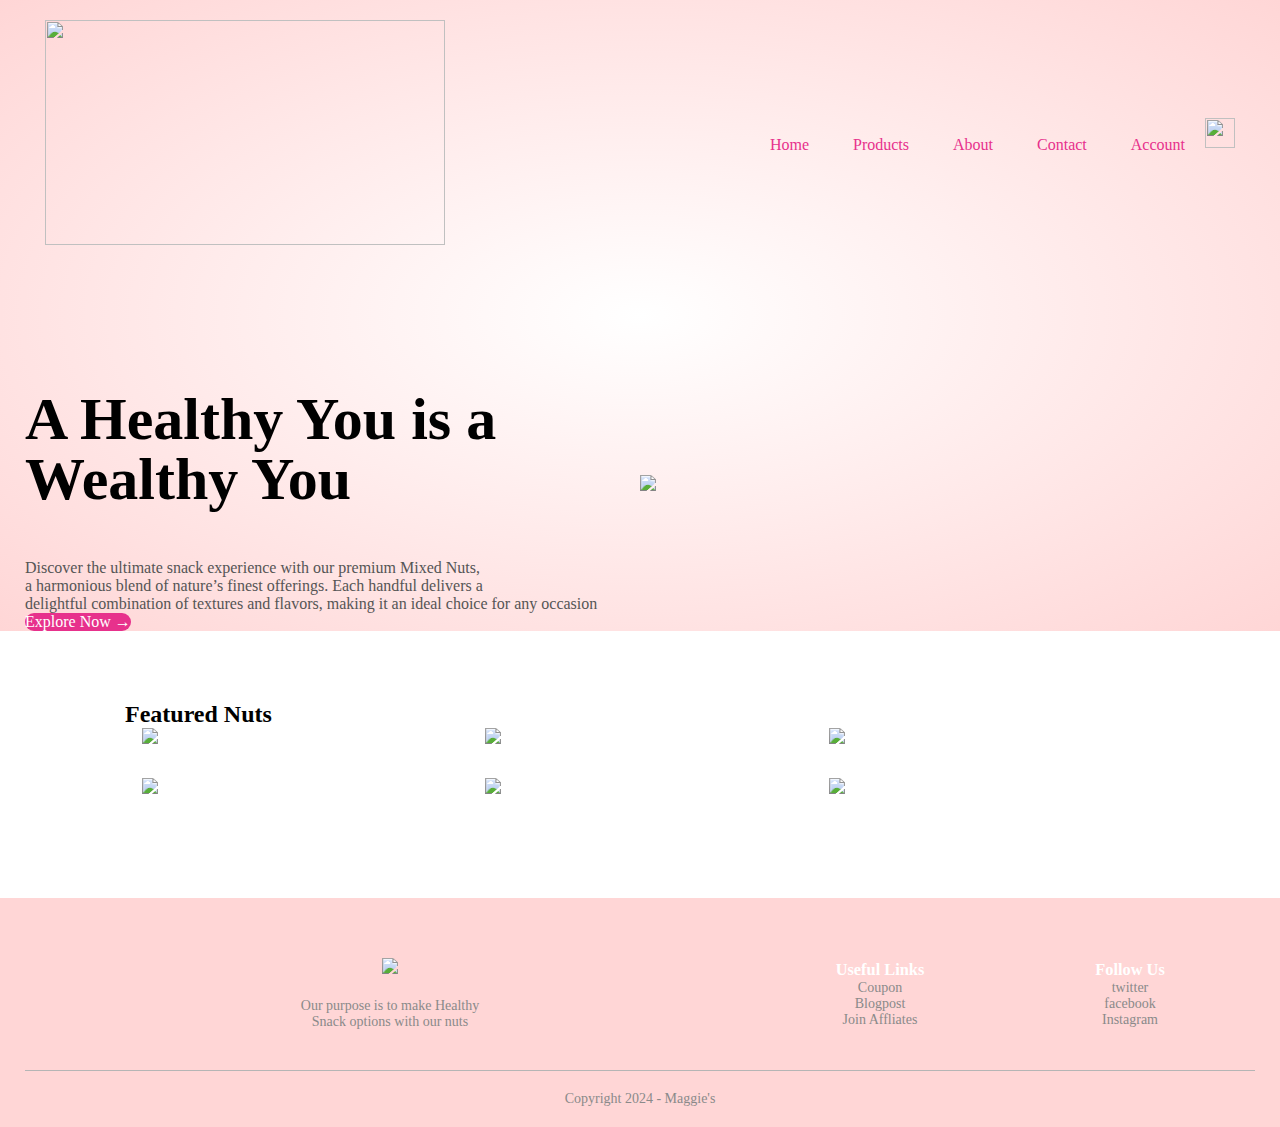
==== index.html @ 9afa8ece "Add files via upload" ====
<!DOCTYPE html>
<html lang="en">
    <head>
        <meta charset="UTF-8">
        <meta name="viewpoint" content="width=device-width" initial-scale="1.0">
        <title> Maggie's</title>
        <link rel="stylesheet" href="style.css">
        <link href="https://fonts.googleapis.com/css2?family=Montserrat:ital,wght@0,100..900;1,100..900&family=Sofadi+One&display=swap" rel="stylesheet">
     </head>
    <body>
        <div class="header">
        <div class="container">
            <div class="navbar">
                <div class="logo">
                     <img src="images/logo0.jpg" width="400px" height="225px">
                </div>
                <nav>
                    <ul id="MenuItems">
                        <li><a href="index.html">Home</a></li>
                        <li><a href="product.html">Products</a></li>
                        <li><a href="product-description.html">About</a></li>
                        <li><a href="contact.html">Contact</a></li>
                        <li><a href="account.html">Account</a></li>                      
                    </ul>
                </nav>
                <a href="cart.html"><img src="images/cart.jpeg" width="30px" height="30px" ></a>
                <img src="images/menu.png" class="menu-icon" onclick="menutoggle()">
            </div>
            <div class="row">
                <div class="column">
                    <h1>A Healthy You is a Wealthy You</h1>
                    <p>
                        Discover the ultimate snack experience with our premium Mixed Nuts, <br>a harmonious 
                        blend of nature’s finest offerings. Each handful delivers a<br> delightful combination
                        of textures and flavors, making it an ideal choice for any occasion

                    </p>

                    <a href="" class="btn">Explore Now &#8594;</a>
                </div>
                <div class="column">
                    <img src="images/mixed.avif">
                </div>        
            </div>

        </div>
        </div>
<!-----------------------featured types-------------------->

        <div class="types">
            
            <div class="small">
                <h2>Featured Nuts</h2>
                <div class="row">
                    <div class="colu">
                        <a href="cashew.html"><img src="images/cashw.jpg"></a>
                    </div>
                    <div class="colu">
                       <a href="almond.html"><img src="images/almonds.jpg"></a>
                    </div>
                    <div class="colu">
                       <a href="pista.html"><img src="images/pistachio.jpeg"></a>
                    </div>
                    <div class="colu">
                        <a href="braz.html"><img src="images/brazillian.jpeg"></a>
                     </div>
                    <div class="colu">
                        <a href="maca.html"><img src="images/macaa.jpeg"></a>
                    </div>
                    <div class="colu">
                        <a href="walnut.html"><img src="images/walnut.jpeg"></a>
                     </div>
                </div>
            </div>
            
        </div>
       

        <!----------------footer------------->
        <div class="footer">
            <div class="container">
                <div class="row">
                     <div class="footer-colu">
                        <img src="images/logo0.jpg">
                        <p>
                            Our purpose is to make Healthy<br>Snack options with our nuts
                        </p>
                    </div>
                    <div class="footer-col">
                        <h3>Useful Links</h3>
                        <ul>
                            <li>Coupon</li>
                            <li>Blogpost</li>
                            <li>Join Affliates</li>
                        </ul>
                    </div>
                    <div class="footer-cola">
                        <h3>Follow Us</h3>
                        <ul>
                            <li>twitter</li>
                            <li>facebook</li>
                            <li>Instagram</li>
                        </ul>

                    </div>
                </div>
                <hr>
                <p class="copyright">Copyright 2024 - Maggie's</p>
            </div>
        </div>
        <!-------------------js for toggle menu --------------->
        <script>
            var MenuItems = document.getElementById ("MenuItems");

            MenuItems.style.maxHeight = "0px";

            function menutoggle() {
                if ( MenuItems.style.maxHeight == "0px")                
                    {
                        MenuItems.style.maxHeight = "200px";
                    }
                else
                    {
                        MenuItems.style.maxHeight = "0px";
                    }
            }
        </script>
        <script>

        </script>
    </body>
</html>
---- style.css ----
* {
    margin: 0;
    padding: 0;
    box-sizing: border-box;
  }
  .body{
    .sofadi-one-regular {
      font-family: "Sofadi One", system-ui;
      font-weight: 400;
      font-style: normal;
    }
    
  }
  .navbar{
    display: flex;
    align-items: center;
    padding: 20px;
  }
  nav{
    flex: 1;
    text-align: right;
  }
  nav ul{
    display: inline-block;
    list-style-type: none;
  }
  nav ul li{
    display: inline-block;
    margin: 20px;
  }
  a{
    text-decoration: none;
    color:#e7318c;
  }
  p{
    color: #555
  }
  .container{
    max-width: 1300px;
    margin: auto;
    padding-left: 25px;
    padding-right: 25px;
  }
  .row{
    max-width: 1300px;
    display: flex;
    align-items: center;
    flex-wrap: wrap;
    justify-content: space-around;
  }
  .column{
    flex-basis: 50%;
    min-width:300px;
  }
  .column img{
    max-width: 100%;
    padding: 50px 0;
  }
  .column h1{
    font-size: 60px;
    line-height: 60px;
    margin: 50px 0;
  }
  .btn{
    display: inline-block;
    background: #e7318c;
    color: #fff;
    padding-left: 8px 30px;
    margin-top:30px 0;
    border-radius: 30px;
    transition: background 0.5s;
  }
  .btn:hover{
    background: #e73c18;
  }
  .header{
    background: radial-gradient(#fff, #ffd6d6);
  }
  .header .row{
    margin-top: 70px;
  }
  .types{
    margin: 70px 0;
   }
   .types h2{
      margin: 100px auto 50px;
      display: inline;
   }
  .colu{
    flex-basis: 30%;
    min-width: 300px;
    margin-bottom: 30px;
  }
  .colu img{
    width: 100%;
  }
  .small{
    max-width: 1080px;
    margin: auto;
    padding-right: 25px;
    padding-left: 25px;
  }

  .footer{
    background: #ffd6d6;
    color: #8a8a8a;
    font-size: 14px;
    padding: 60px 0 20px
  }
  .footer p{
    color: #8a8a8a;
  }
  .footer h3{
    color: #fff;
  }
  .footer-colu, .footer-col, .footer-cola{
    min-width: 250px;
    margin-bottom: 20px;
  }
  .footer-colu{
    flex: 1;
    text-align: center;
  }
  .footer-colu img{
    width: 180px;
    margin-bottom: 20px;
  }
  .footer-col, .footer-cola{
    flex-basis: 15%;
    text-align: center;
  }
  ul{
    list-style-type: none;
  }
  .footer hr{
    border: none;
    background: #b5b5b5;
    height: 1px;
    margin: 20px 0;
  }
  .copyright{
    text-align: center;
  }
  .menu-icon{
    width: 28px;
    margin-left: 20px;
    display: none;
  }
/*------------all products page-------------*/
.vari{
  justify-content: space-between;
  margin: 100px auto 50px;
}
select{
  border: 1px  solid #ff523b;
  padding: 5px;
}
select:focus{
  outline: none;
}
.page-btn{
  margin: 0 auto 80px;
 }
.page-btn span{
  display: inline-block;
  border: 1px solid #9e3171;
  margin-left: 10px;
  width: 40px;
  height: 40px;
  text-align: center;
  line-height: 40px;
  cursor: pointer;
}
.page-btn span:hover{
  background: #9e3171;
  color: #fff;
}

/*----------single product description----*/
.type{
  margin-top: 80px;

}
.type .column img{
  padding: 0;
}
.type .column{
  padding: 20px;
}
.type h4{
  margin: 20px;
  font-size: 22px;
  font-weight: bold;
}
.type select{
  display: block;
  padding: 10px;
  margin-top: 20px;
}
.type input{
  width: 50px;
  height: 40px;
  padding-left: 10px;
  font-family: 20px;
  margin-right: 10px;
  margin-top: 5px;
  border: 1px solid #ff523b;
}
input:focus{
  outline: none;
}
.type .fa{
  color: #ff523b;
  margin-left: 10px;
}
.small-img-row{
  display: flex;
  justify-content: space-between;
}
.small-img-col{
  flex-basis: 30%;
  cursor: pointer;
}

/*-----------cart page------*/

.cart-page{
  margin: 80px auto;
}
table{
width: 100%;
border-collapse: collapse;
}
.cart-info{
display: flex;
flex-wrap: wrap;
}
th{
text-align: left;
padding: 5px;
color: #fff;
background: #e7318c;
font-weight: normal;
}
td{
padding: 10px 5px;
}
td input{
width: 50px;
height: 40px;
padding: 10px;
}
td a{
color: aqua;
font-size: 12px;
}
td img{
width: 80px;
height: 80px;
margin-right: 10px;
}
.total-price{
display: flex;
justify-content: flex-end;
}
.total-price table{
border-top: 3px solid #e7318c;
width: 100%;
max-width: 600px;
}
td:last-child{
text-align: right;
}
th:last-child{
text-align: right;
}

/*----------------account-page---------*/

.account-page{
  padding: 50px 0;
  background: radial-gradient(#fff, #ffd6d6);
}
.form-name{
  background: #fff;
  width: 300px;
  height: 400px;
  position: relative;
  padding: 20px 0;
  text-align: center;
  margin: auto;
  box-shadow: 0 0 20px 0px rgba(0, 0, 0, 0.1);
  overflow-y: hidden;
}
.form-name span{
  font-weight: bold;
  padding: 0 10px;
  color: #e7318c;
  cursor: pointer;
  width: 100px;
  display: inline-block;
}
.form-btn{
  display: inline-block;
}
.form-name form{
  max-width: 300px;
  padding: 0 20px;
  position: absolute;
  top: 130px;
  transition: transform 1s;
}
form input{
  width: 100%;
  height: 30px;
  margin: 10px 0;
  padding: 0 10px;
  border: 1px solid #ccc;
}
form .btn{
  width: 100%;
  border: none;
  margin: 10px 0;
  cursor: pointer;
}
form .btn:focus{
  outline: none;
}
#loginform{
  left: -300px;
}
#regform{
  left: 0px;
}
form a{
  font-size: 12px;
}
#Indicator{
  width: 100px;
  border: none;
  background: #e7318c;
  height: 3px;
  margin-top: 8px;
  transform: translateX(100px);
  transition: transform 1s;
}

/*-----------------conctact-page-------*/

.conta {
  max-width: 600px;
  margin: 50px auto;
  background: white;
  padding: 20px;
  border-radius: 8px;
  box-shadow: 0 0 10px rgba(0,0,0,0.1);
}

.conta h1 {
  text-align: center;
}

.form-group {
  margin-bottom: 15px;
}

label {
  display: block;
  margin-bottom: 5px;
}

input, textarea {
  width: 100%;
  padding: 10px;
  border: 1px solid #ccc;
  border-radius: 4px;
  font-size: 16px;
}

button {
  width: 100%;
  padding: 10px;
  background-color: #e7318c;
  color: white;
  border: none;
  border-radius: 4px;
  font-size: 16px;
  cursor: pointer;
}

button:hover {
  background-color: #e7318c;
}

.response {
  margin-top: 20px;
  text-align: center;
  font-size: 18px;
}




/*-----------cart3------*/
.product-list {
  display: flex;
  gap: 20px;
  flex-wrap: wrap;
}

.product {
  border: 1px solid #e7318c;
  padding: 20px;
  text-align: center;
  width: 200px;
}

.product h2 {
  margin: 0 0 10px;
}

.product p {
  margin: 0 0 20px;
}

.add-to-cart {
  background-color: #e7318c;
  color: #fff;
  border: none;
  padding: 10px 20px;
  cursor: pointer;
}

.add-to-cart:hover {
  background-color: #e7318c;
}

.cart {
  position: fixed;
  top: 0;
  right: 0;
  width: 300px;
  height: 100%;
  background-color: #fff;
  border-left: 2px solid #e7318c;
  padding: 20px;
  box-shadow: -2px 0 5px rgba(0,0,0,0.1);
  display: flex;
  flex-direction: column;
}

.cart.hidden {
  display: none;
}

.cart ul {
  list-style: none;
  padding: 0;
  margin: 0;
  flex: 1;
}

.cart li {
  margin-bottom: 10px;
}

#close-cart {
  background-color: #e7318c;
  color: #fff;
  border: none;
  padding: 10px;
  cursor: pointer;
  align-self: center;
}

#close-cart:hover {
  background-color: #e7318c;
}




/*----------media query for menu------------*/
  @media only screen and (max-width:800px){
    
    nav ul{
      position: absolute;
      top: 70px;
      left: 0;
      background: pink;
      width: 100%;
      overflow: hidden;
      transition: max-height 0.5s;
    }
    nav ul li{
      display: block;
      margin-right: 50px;
      margin-top: 10px;
      margin-bottom: 10px;
    }
    
    nav ul li a{
      color:aqua
    }
    
    .menu-icon{
      display: block;
      cursor: pointer;
    }
  }
  /*----------media query for less than 600 screen size-----------*/
  @media only screen and (max-width:600px){
    .row{
      text-align: center;
    }
    .column, .colu{
      flex-basis: 100%;
    }
    .small .row{
      text-align: left;
    }
    .small .column{
      padding: 20px 0;
    }
    .small h1{
      font-size: 26px;
      line-height: 26px;
    }
    .cart-info p{
      display: none;
    }
  }
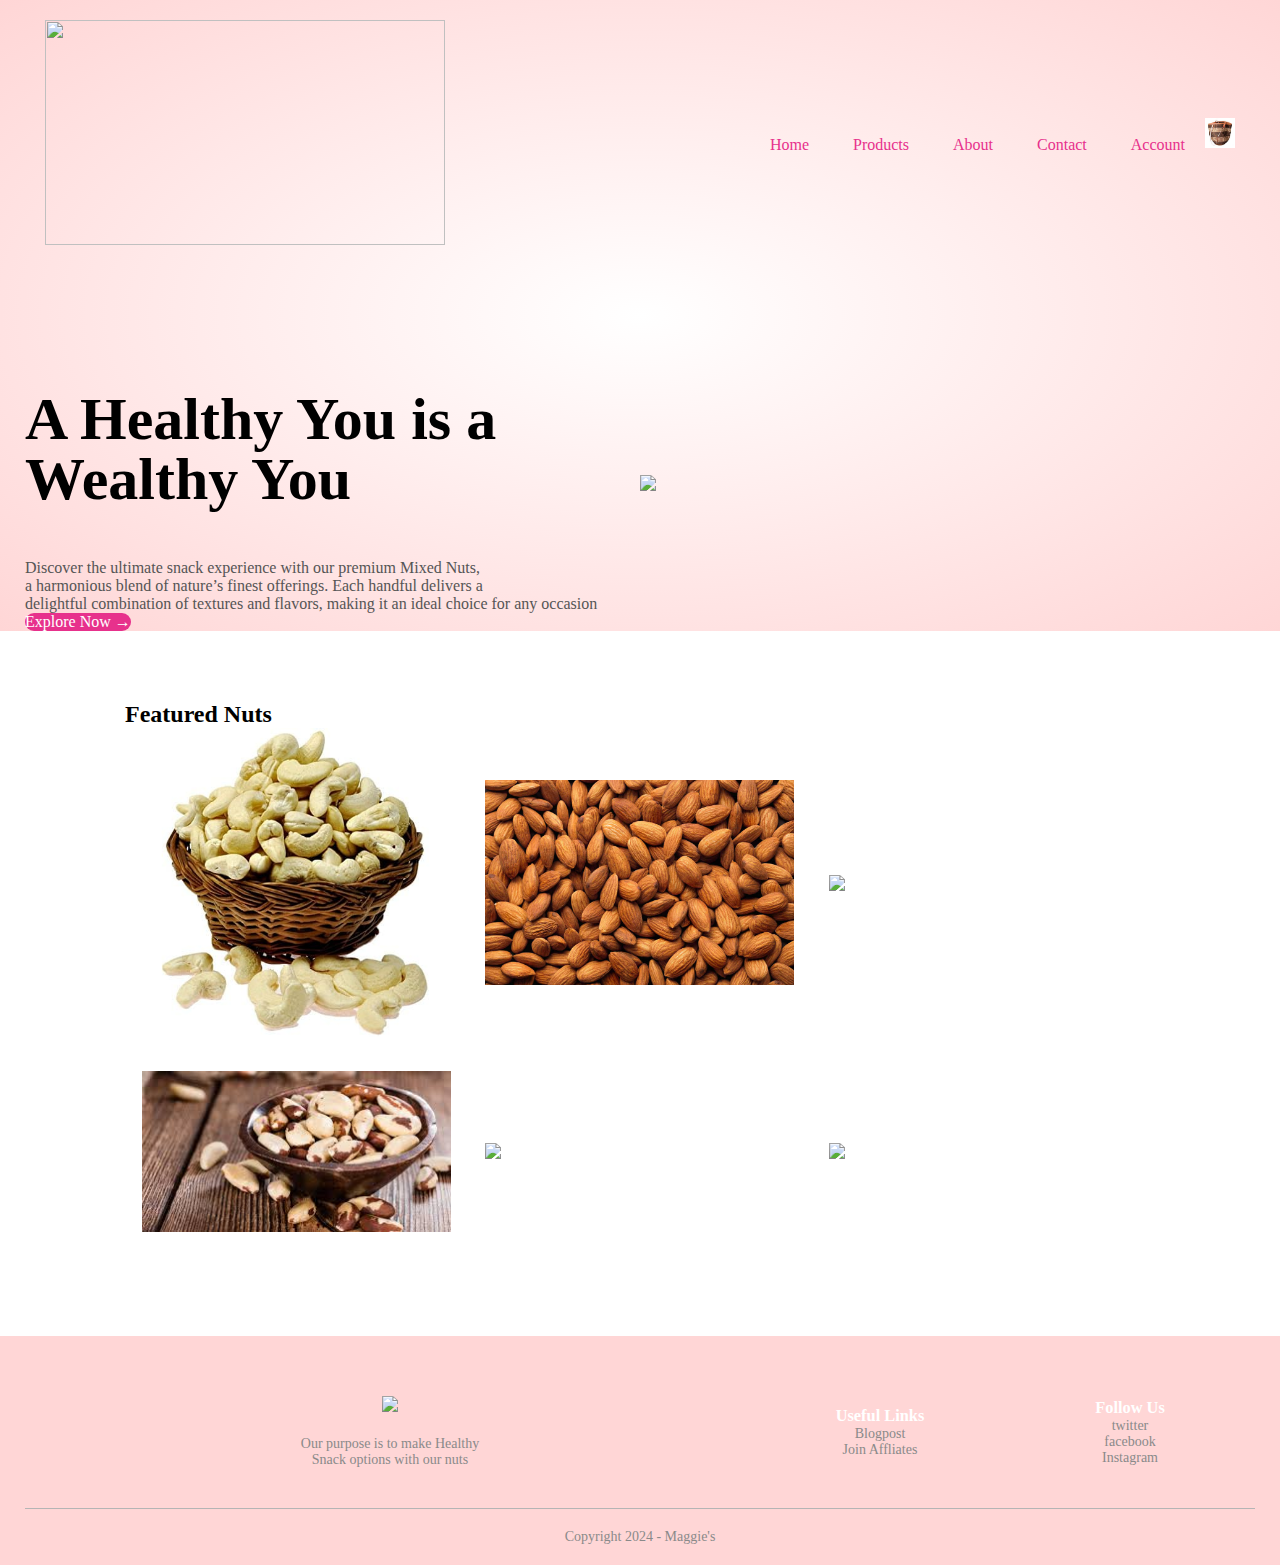
==== commit 71259f98: "images" ====
--- a/index.html
+++ b/index.html
@@ -45,7 +45,7 @@
 
         </div>
         </div>
-<!-----------------------featured types-------------------->
+<!-----------------------featured-types-------------------->
 
         <div class="types">
             
@@ -89,7 +89,6 @@
                     <div class="footer-col">
                         <h3>Useful Links</h3>
                         <ul>
-                            <li>Coupon</li>
                             <li>Blogpost</li>
                             <li>Join Affliates</li>
                         </ul>
@@ -129,4 +128,4 @@
 
         </script>
     </body>
-</html>+</html>
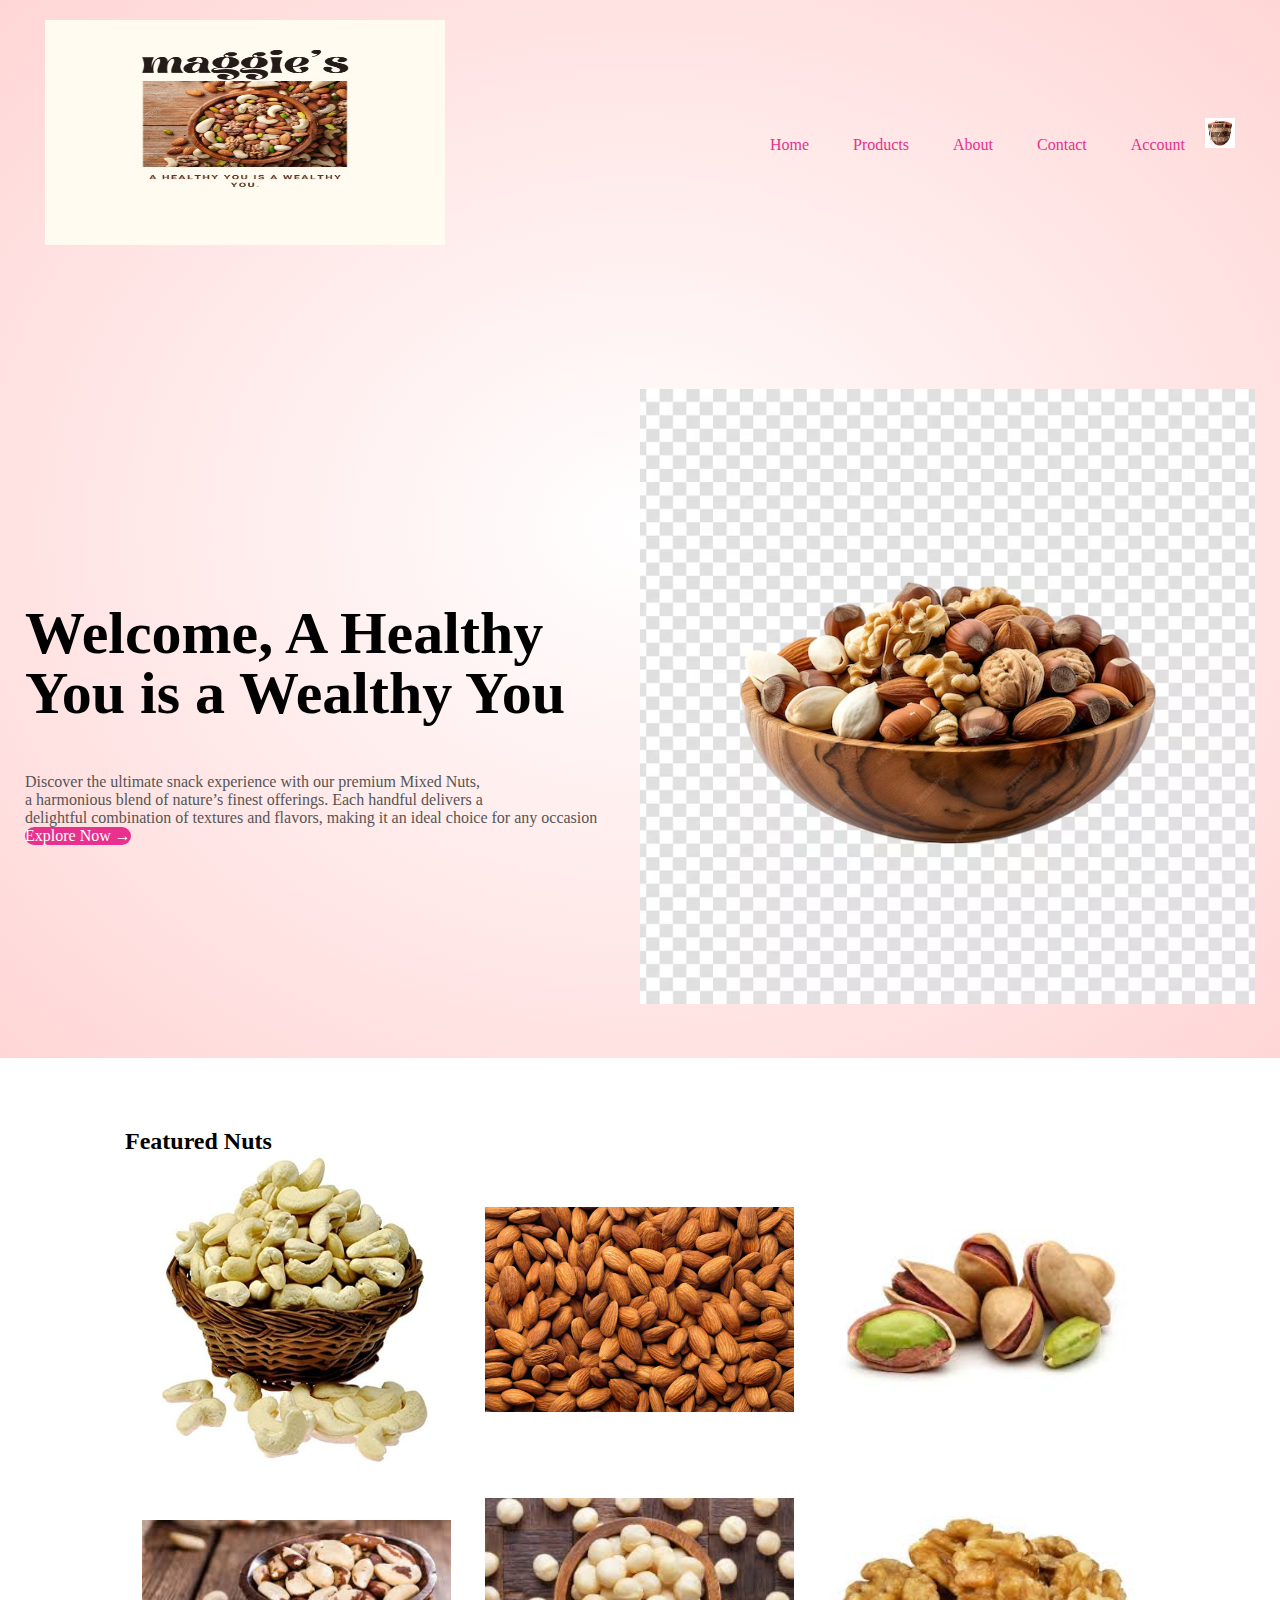
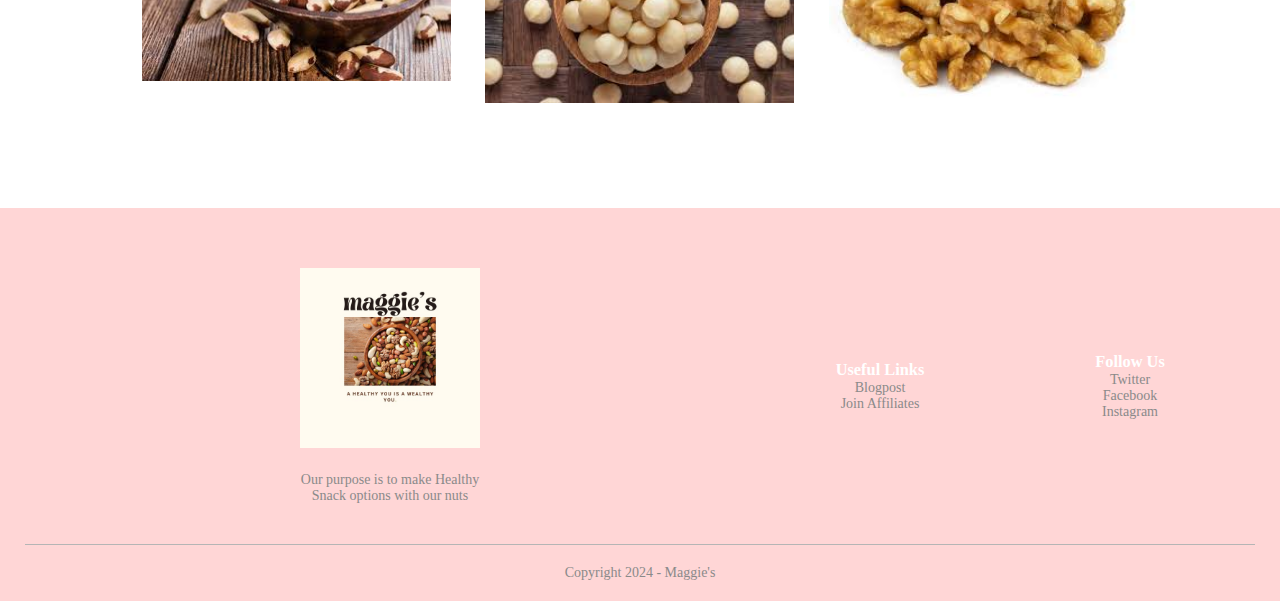
==== commit 1f366a90: "updates" ====
--- a/index.html
+++ b/index.html
@@ -3,52 +3,48 @@
     <head>
         <meta charset="UTF-8">
         <meta name="viewpoint" content="width=device-width" initial-scale="1.0">
-        <title> Maggie's</title>
+        <title>Maggie's</title>
         <link rel="stylesheet" href="style.css">
         <link href="https://fonts.googleapis.com/css2?family=Montserrat:ital,wght@0,100..900;1,100..900&family=Sofadi+One&display=swap" rel="stylesheet">
-     </head>
+    </head>
     <body>
         <div class="header">
-        <div class="container">
-            <div class="navbar">
-                <div class="logo">
-                     <img src="images/logo0.jpg" width="400px" height="225px">
+            <div class="container">
+                <div class="navbar">
+                    <div class="logo">
+                        <img src="images/logo0.jpg" width="400px" height="225px">
+                    </div>
+                    <nav>
+                        <ul id="MenuItems">
+                            <li><a href="index.html">Home</a></li>
+                            <li><a href="product.html">Products</a></li>
+                            <li><a href="product-description.html">About</a></li>
+                            <li><a href="contact.html">Contact</a></li>
+                            <li><a href="account.html">Account</a></li>
+                        </ul>
+                    </nav>
+                    <a href="cart.html"><img src="images/cart.jpeg" width="30px" height="30px"></a>
+                    <img src="images/menu.png" class="menu-icon" onclick="menutoggle()">
                 </div>
-                <nav>
-                    <ul id="MenuItems">
-                        <li><a href="index.html">Home</a></li>
-                        <li><a href="product.html">Products</a></li>
-                        <li><a href="product-description.html">About</a></li>
-                        <li><a href="contact.html">Contact</a></li>
-                        <li><a href="account.html">Account</a></li>                      
-                    </ul>
-                </nav>
-                <a href="cart.html"><img src="images/cart.jpeg" width="30px" height="30px" ></a>
-                <img src="images/menu.png" class="menu-icon" onclick="menutoggle()">
+                <div class="row">
+                    <div class="column">
+                        <h1>Welcome, <span id="usernameDisplay">A Healthy You is a Wealthy You</span></h1>
+                        <p>
+                            Discover the ultimate snack experience with our premium Mixed Nuts, <br>a harmonious 
+                            blend of nature’s finest offerings. Each handful delivers a<br> delightful combination
+                            of textures and flavors, making it an ideal choice for any occasion
+                        </p>
+                        <a href="" class="btn">Explore Now &#8594;</a>
+                    </div>
+                    <div class="column">
+                        <img src="images/mixed.avif">
+                    </div>
+                </div>
             </div>
-            <div class="row">
-                <div class="column">
-                    <h1>A Healthy You is a Wealthy You</h1>
-                    <p>
-                        Discover the ultimate snack experience with our premium Mixed Nuts, <br>a harmonious 
-                        blend of nature’s finest offerings. Each handful delivers a<br> delightful combination
-                        of textures and flavors, making it an ideal choice for any occasion
+        </div>
 
-                    </p>
-
-                    <a href="" class="btn">Explore Now &#8594;</a>
-                </div>
-                <div class="column">
-                    <img src="images/mixed.avif">
-                </div>        
-            </div>
-
-        </div>
-        </div>
-<!-----------------------featured-types-------------------->
-
+        <!-----------------------featured-types-------------------->
         <div class="types">
-            
             <div class="small">
                 <h2>Featured Nuts</h2>
                 <div class="row">
@@ -72,10 +68,8 @@
                      </div>
                 </div>
             </div>
-            
         </div>
        
-
         <!----------------footer------------->
         <div class="footer">
             <div class="container">
@@ -90,23 +84,23 @@
                         <h3>Useful Links</h3>
                         <ul>
                             <li>Blogpost</li>
-                            <li>Join Affliates</li>
+                            <li>Join Affiliates</li>
                         </ul>
                     </div>
                     <div class="footer-cola">
                         <h3>Follow Us</h3>
                         <ul>
-                            <li>twitter</li>
-                            <li>facebook</li>
+                            <li>Twitter</li>
+                            <li>Facebook</li>
                             <li>Instagram</li>
                         </ul>
-
                     </div>
                 </div>
                 <hr>
                 <p class="copyright">Copyright 2024 - Maggie's</p>
             </div>
         </div>
+
         <!-------------------js for toggle menu --------------->
         <script>
             var MenuItems = document.getElementById ("MenuItems");
@@ -114,18 +108,33 @@
             MenuItems.style.maxHeight = "0px";
 
             function menutoggle() {
-                if ( MenuItems.style.maxHeight == "0px")                
-                    {
-                        MenuItems.style.maxHeight = "200px";
-                    }
-                else
-                    {
-                        MenuItems.style.maxHeight = "0px";
-                    }
+                if (MenuItems.style.maxHeight == "0px") {
+                    MenuItems.style.maxHeight = "200px";
+                } else {
+                    MenuItems.style.maxHeight = "0px";
+                }
             }
         </script>
+
+        <!-------------------js to display logged-in username --------------->
         <script>
+            // Function to display username from localStorage
+            function displayUsername() {
+                const loggedInUser = JSON.parse(localStorage.getItem('loggedInUser'));
+                const usernameDisplay = document.getElementById('usernameDisplay');
+                
+                if (loggedInUser && loggedInUser.username) {
+                    usernameDisplay.innerText = Welcome, ${loggedInUser.username}!;
+                } else {
+                    usernameDisplay.innerText = "A Healthy You is a Wealthy You";
+                }
+            }
 
+            // Call the function to display the username when the page loads
+            window.onload = function () {
+                displayUsername();
+            };
         </script>
     </body>
 </html>
+
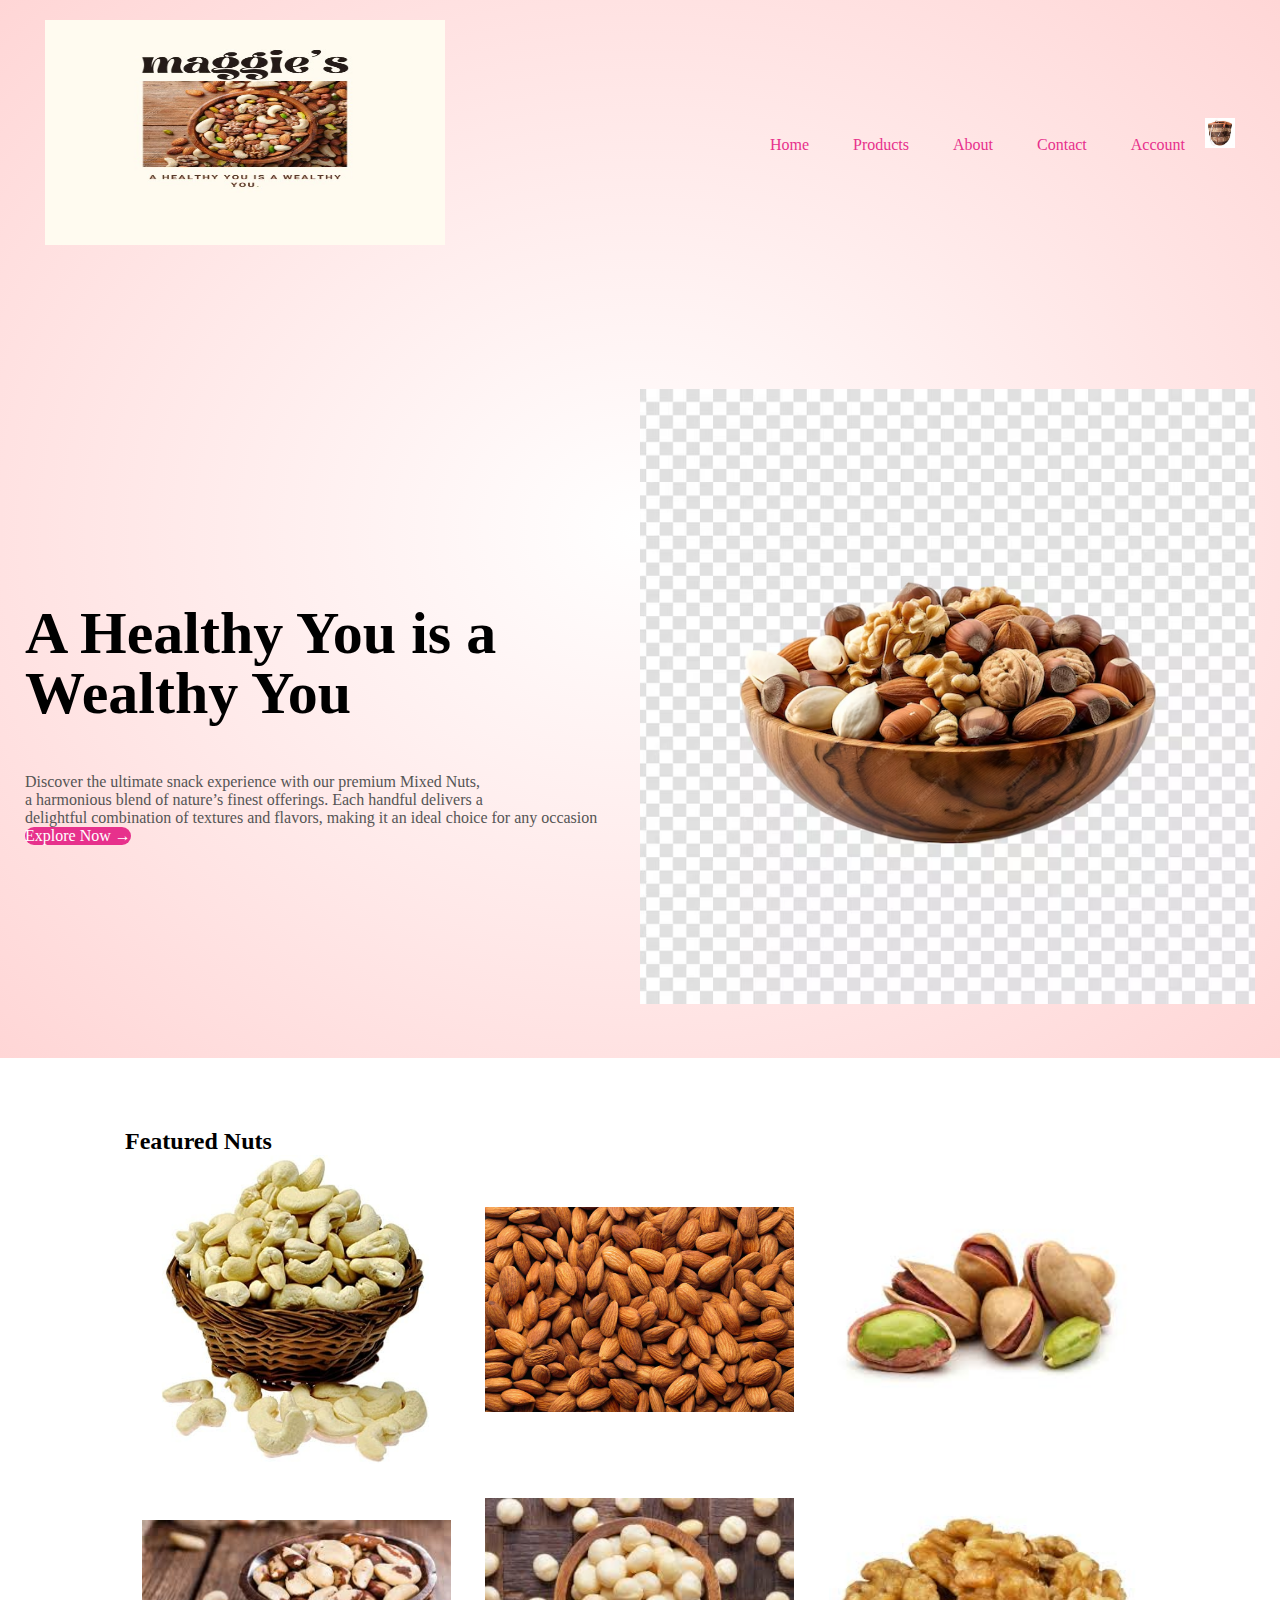
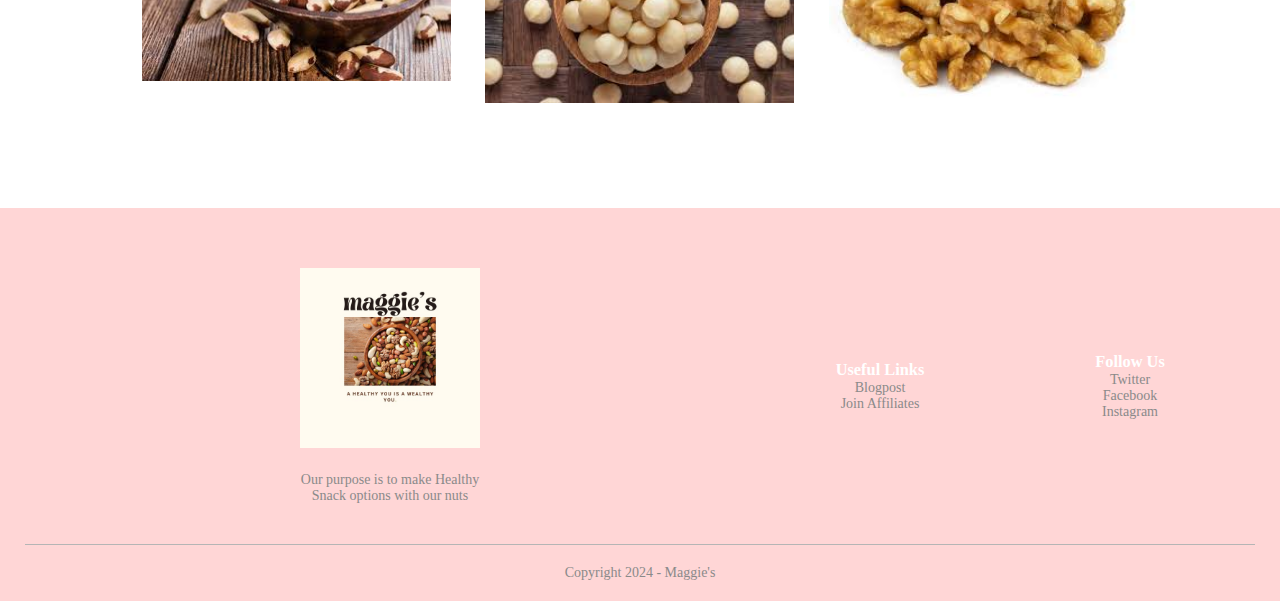
==== commit 9f7db4cd: "Updates" ====
--- a/index.html
+++ b/index.html
@@ -2,7 +2,7 @@
 <html lang="en">
     <head>
         <meta charset="UTF-8">
-        <meta name="viewpoint" content="width=device-width" initial-scale="1.0">
+        <meta name="viewpoint" content="width=device-width, initial-scale=1.0">
         <title>Maggie's</title>
         <link rel="stylesheet" href="style.css">
         <link href="https://fonts.googleapis.com/css2?family=Montserrat:ital,wght@0,100..900;1,100..900&family=Sofadi+One&display=swap" rel="stylesheet">
@@ -26,9 +26,15 @@
                     <a href="cart.html"><img src="images/cart.jpeg" width="30px" height="30px"></a>
                     <img src="images/menu.png" class="menu-icon" onclick="menutoggle()">
                 </div>
+
+                <!-- Welcome Message for Logged-in User -->
+                <div id="welcomeMessage" class="welcome-message" style="margin-top: 10px; font-size: 18px; color: #555;">
+                    <!-- The welcome message will be populated dynamically -->
+                </div>
+
                 <div class="row">
                     <div class="column">
-                        <h1>Welcome, <span id="usernameDisplay">A Healthy You is a Wealthy You</span></h1>
+                        <h1 id="usernameDisplay">A Healthy You is a Wealthy You</h1>
                         <p>
                             Discover the ultimate snack experience with our premium Mixed Nuts, <br>a harmonious 
                             blend of nature’s finest offerings. Each handful delivers a<br> delightful combination
@@ -103,7 +109,7 @@
 
         <!-------------------js for toggle menu --------------->
         <script>
-            var MenuItems = document.getElementById ("MenuItems");
+            var MenuItems = document.getElementById("MenuItems");
 
             MenuItems.style.maxHeight = "0px";
 
@@ -122,9 +128,13 @@
             function displayUsername() {
                 const loggedInUser = JSON.parse(localStorage.getItem('loggedInUser'));
                 const usernameDisplay = document.getElementById('usernameDisplay');
+                const welcomeMessage = document.getElementById('welcomeMessage');
                 
                 if (loggedInUser && loggedInUser.username) {
+                    // Show username in the header section
                     usernameDisplay.innerText = Welcome, ${loggedInUser.username}!;
+                    // Add welcome message below navigation
+                    welcomeMessage.innerText = Welcome, ${loggedInUser.username}!;
                 } else {
                     usernameDisplay.innerText = "A Healthy You is a Wealthy You";
                 }
@@ -137,4 +147,3 @@
         </script>
     </body>
 </html>
-
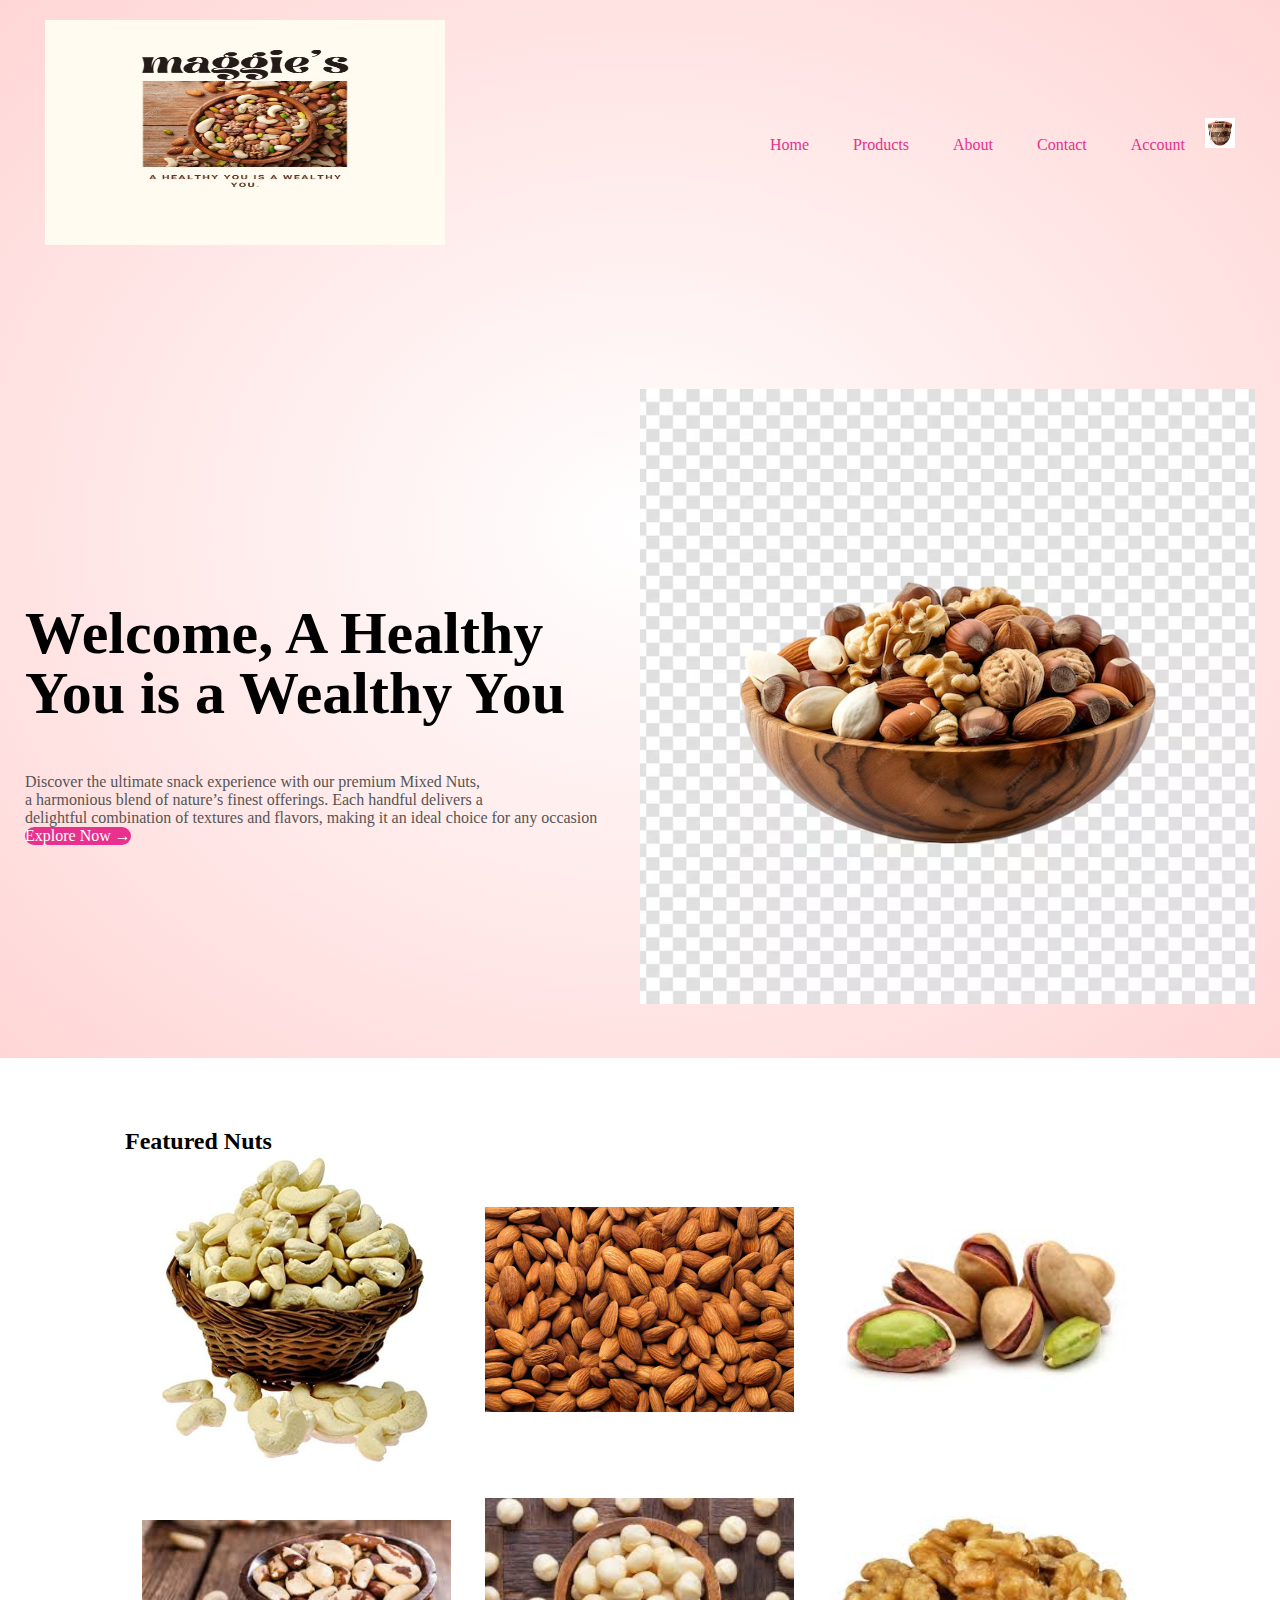
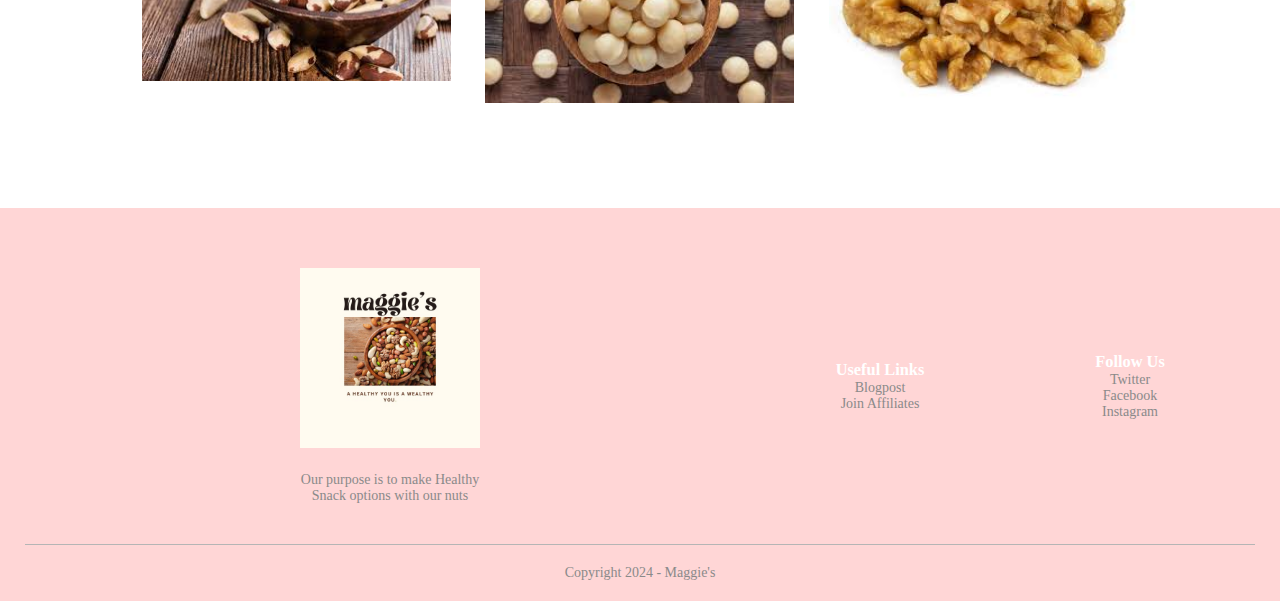
==== commit e3b8dd11: "Updates" ====
--- a/index.html
+++ b/index.html
@@ -2,7 +2,7 @@
 <html lang="en">
     <head>
         <meta charset="UTF-8">
-        <meta name="viewpoint" content="width=device-width, initial-scale=1.0">
+        <meta name="viewpoint" content="width=device-width" initial-scale="1.0">
         <title>Maggie's</title>
         <link rel="stylesheet" href="style.css">
         <link href="https://fonts.googleapis.com/css2?family=Montserrat:ital,wght@0,100..900;1,100..900&family=Sofadi+One&display=swap" rel="stylesheet">
@@ -26,15 +26,9 @@
                     <a href="cart.html"><img src="images/cart.jpeg" width="30px" height="30px"></a>
                     <img src="images/menu.png" class="menu-icon" onclick="menutoggle()">
                 </div>
-
-                <!-- Welcome Message for Logged-in User -->
-                <div id="welcomeMessage" class="welcome-message" style="margin-top: 10px; font-size: 18px; color: #555;">
-                    <!-- The welcome message will be populated dynamically -->
-                </div>
-
                 <div class="row">
                     <div class="column">
-                        <h1 id="usernameDisplay">A Healthy You is a Wealthy You</h1>
+                        <h1>Welcome, <span id="usernameDisplay">A Healthy You is a Wealthy You</span></h1>
                         <p>
                             Discover the ultimate snack experience with our premium Mixed Nuts, <br>a harmonious 
                             blend of nature’s finest offerings. Each handful delivers a<br> delightful combination
@@ -109,7 +103,7 @@
 
         <!-------------------js for toggle menu --------------->
         <script>
-            var MenuItems = document.getElementById("MenuItems");
+            var MenuItems = document.getElementById ("MenuItems");
 
             MenuItems.style.maxHeight = "0px";
 
@@ -128,13 +122,9 @@
             function displayUsername() {
                 const loggedInUser = JSON.parse(localStorage.getItem('loggedInUser'));
                 const usernameDisplay = document.getElementById('usernameDisplay');
-                const welcomeMessage = document.getElementById('welcomeMessage');
                 
                 if (loggedInUser && loggedInUser.username) {
-                    // Show username in the header section
                     usernameDisplay.innerText = Welcome, ${loggedInUser.username}!;
-                    // Add welcome message below navigation
-                    welcomeMessage.innerText = Welcome, ${loggedInUser.username}!;
                 } else {
                     usernameDisplay.innerText = "A Healthy You is a Wealthy You";
                 }
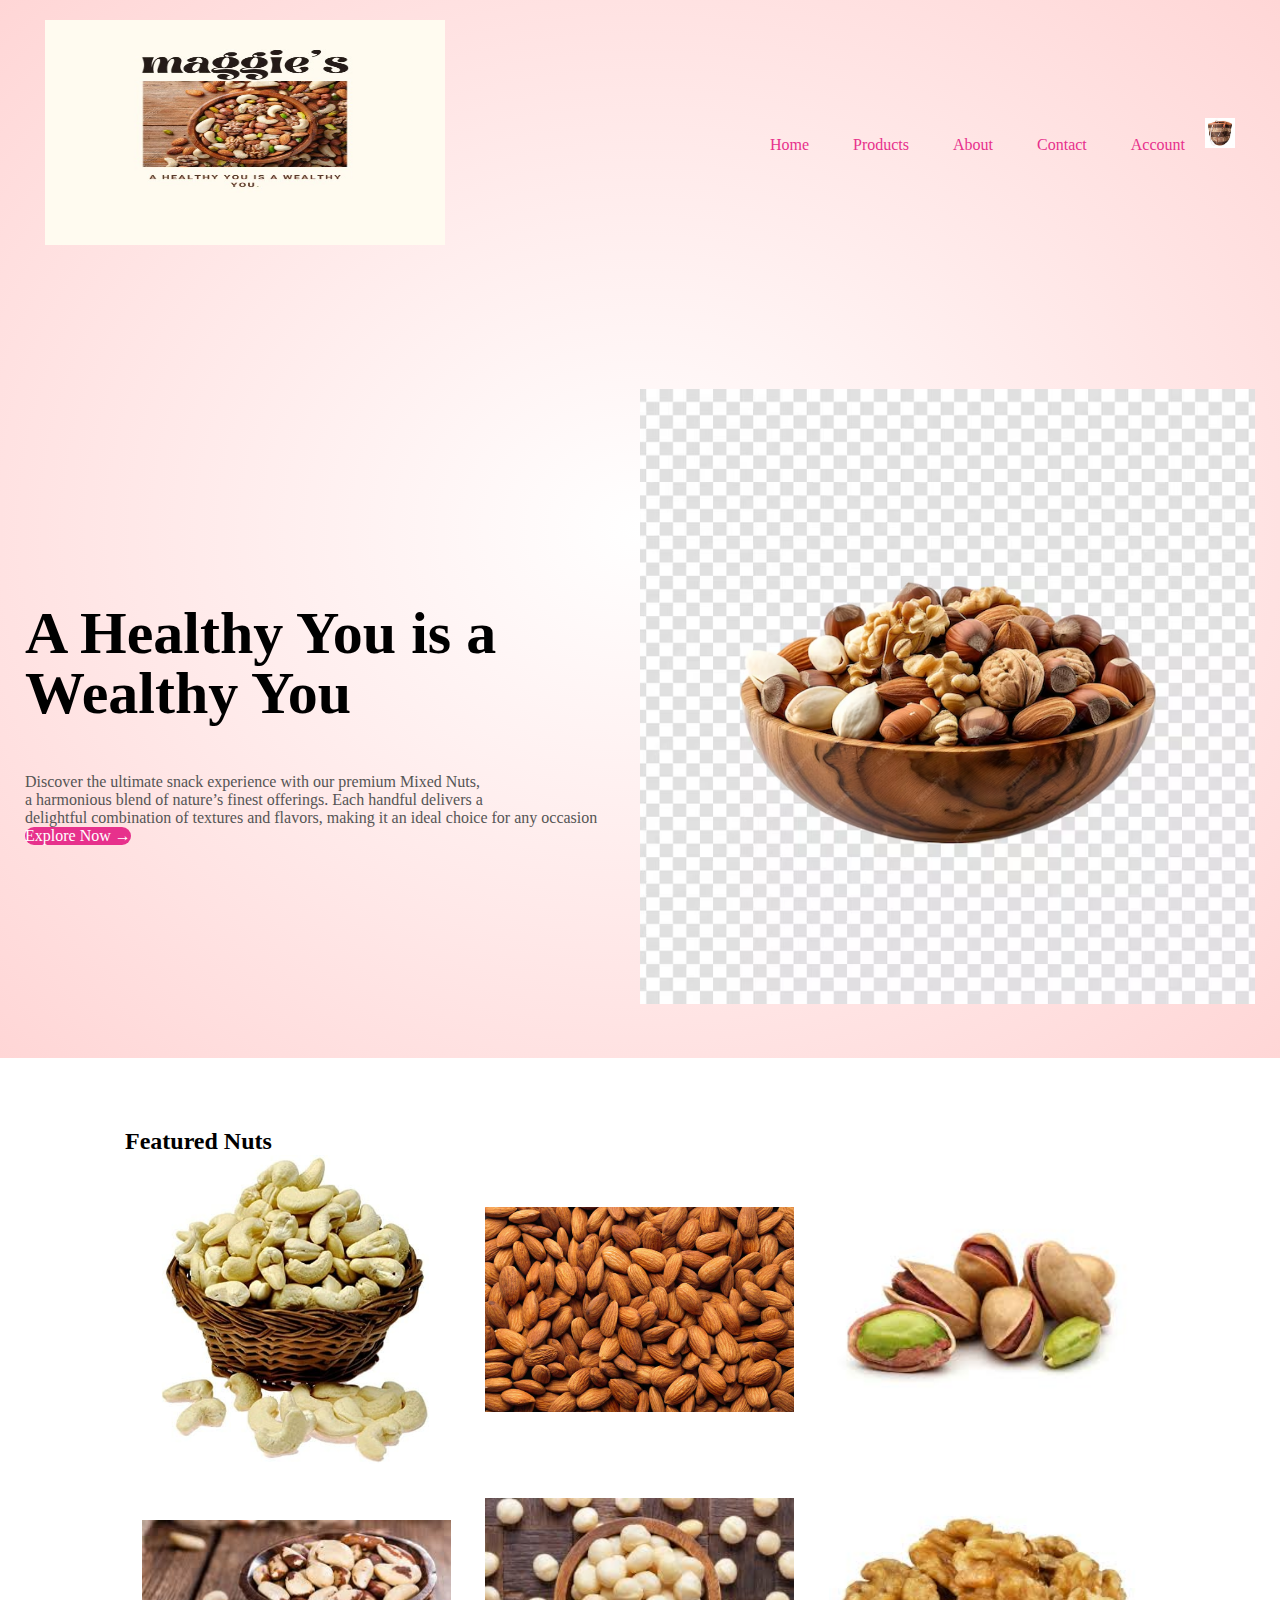
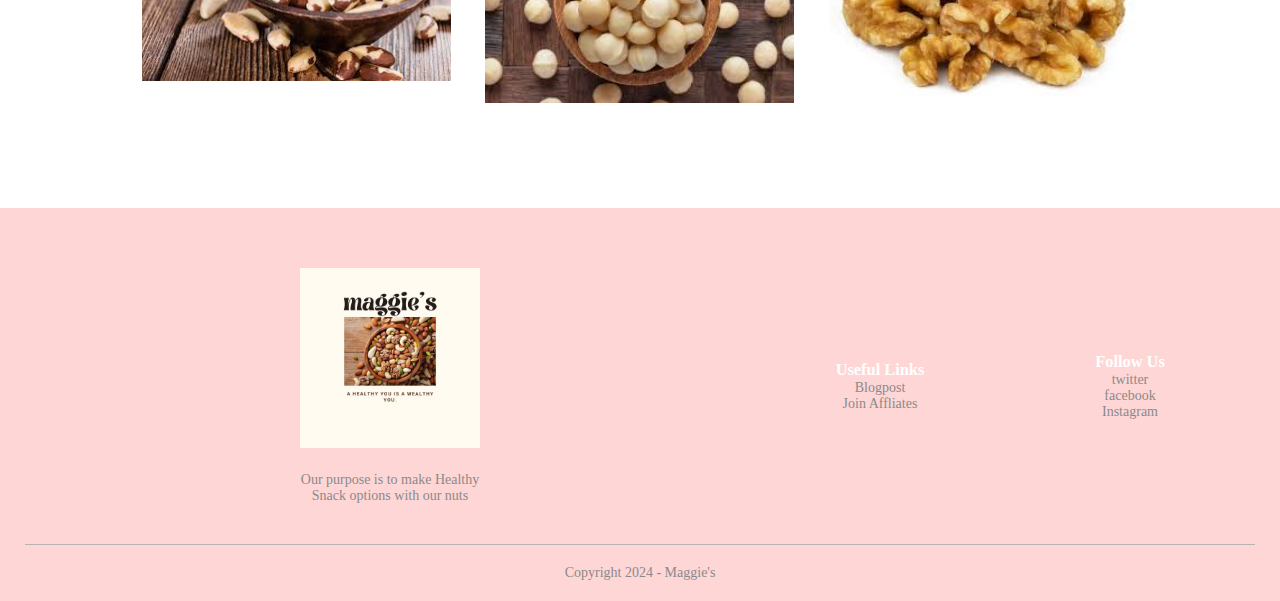
==== commit 437377cd: "Updates" ====
--- a/index.html
+++ b/index.html
@@ -3,48 +3,52 @@
     <head>
         <meta charset="UTF-8">
         <meta name="viewpoint" content="width=device-width" initial-scale="1.0">
-        <title>Maggie's</title>
+        <title> Maggie's</title>
         <link rel="stylesheet" href="style.css">
         <link href="https://fonts.googleapis.com/css2?family=Montserrat:ital,wght@0,100..900;1,100..900&family=Sofadi+One&display=swap" rel="stylesheet">
-    </head>
+     </head>
     <body>
         <div class="header">
-            <div class="container">
-                <div class="navbar">
-                    <div class="logo">
-                        <img src="images/logo0.jpg" width="400px" height="225px">
-                    </div>
-                    <nav>
-                        <ul id="MenuItems">
-                            <li><a href="index.html">Home</a></li>
-                            <li><a href="product.html">Products</a></li>
-                            <li><a href="product-description.html">About</a></li>
-                            <li><a href="contact.html">Contact</a></li>
-                            <li><a href="account.html">Account</a></li>
-                        </ul>
-                    </nav>
-                    <a href="cart.html"><img src="images/cart.jpeg" width="30px" height="30px"></a>
-                    <img src="images/menu.png" class="menu-icon" onclick="menutoggle()">
+        <div class="container">
+            <div class="navbar">
+                <div class="logo">
+                     <img src="images/logo0.jpg" width="400px" height="225px">
                 </div>
-                <div class="row">
-                    <div class="column">
-                        <h1>Welcome, <span id="usernameDisplay">A Healthy You is a Wealthy You</span></h1>
-                        <p>
-                            Discover the ultimate snack experience with our premium Mixed Nuts, <br>a harmonious 
-                            blend of nature’s finest offerings. Each handful delivers a<br> delightful combination
-                            of textures and flavors, making it an ideal choice for any occasion
-                        </p>
-                        <a href="" class="btn">Explore Now &#8594;</a>
-                    </div>
-                    <div class="column">
-                        <img src="images/mixed.avif">
-                    </div>
+                <nav>
+                    <ul id="MenuItems">
+                        <li><a href="index.html">Home</a></li>
+                        <li><a href="product.html">Products</a></li>
+                        <li><a href="product-description.html">About</a></li>
+                        <li><a href="contact.html">Contact</a></li>
+                        <li><a href="account.html">Account</a></li>                      
+                    </ul>
+                </nav>
+                <a href="cart.html"><img src="images/cart.jpeg" width="30px" height="30px" ></a>
+                <img src="images/menu.png" class="menu-icon" onclick="menutoggle()">
+            </div>
+            <div class="row">
+                <div class="column">
+                    <h1>A Healthy You is a Wealthy You</h1>
+                    <p>
+                        Discover the ultimate snack experience with our premium Mixed Nuts, <br>a harmonious 
+                        blend of nature’s finest offerings. Each handful delivers a<br> delightful combination
+                        of textures and flavors, making it an ideal choice for any occasion
+
+                    </p>
+
+                    <a href="" class="btn">Explore Now &#8594;</a>
                 </div>
+                <div class="column">
+                    <img src="images/mixed.avif">
+                </div>        
             </div>
+
         </div>
+        </div>
+<!-----------------------featured-types-------------------->
 
-        <!-----------------------featured-types-------------------->
         <div class="types">
+            
             <div class="small">
                 <h2>Featured Nuts</h2>
                 <div class="row">
@@ -68,8 +72,10 @@
                      </div>
                 </div>
             </div>
+            
         </div>
        
+
         <!----------------footer------------->
         <div class="footer">
             <div class="container">
@@ -84,23 +90,23 @@
                         <h3>Useful Links</h3>
                         <ul>
                             <li>Blogpost</li>
-                            <li>Join Affiliates</li>
+                            <li>Join Affliates</li>
                         </ul>
                     </div>
                     <div class="footer-cola">
                         <h3>Follow Us</h3>
                         <ul>
-                            <li>Twitter</li>
-                            <li>Facebook</li>
+                            <li>twitter</li>
+                            <li>facebook</li>
                             <li>Instagram</li>
                         </ul>
+
                     </div>
                 </div>
                 <hr>
                 <p class="copyright">Copyright 2024 - Maggie's</p>
             </div>
         </div>
-
         <!-------------------js for toggle menu --------------->
         <script>
             var MenuItems = document.getElementById ("MenuItems");
@@ -108,32 +114,18 @@
             MenuItems.style.maxHeight = "0px";
 
             function menutoggle() {
-                if (MenuItems.style.maxHeight == "0px") {
-                    MenuItems.style.maxHeight = "200px";
-                } else {
-                    MenuItems.style.maxHeight = "0px";
-                }
+                if ( MenuItems.style.maxHeight == "0px")                
+                    {
+                        MenuItems.style.maxHeight = "200px";
+                    }
+                else
+                    {
+                        MenuItems.style.maxHeight = "0px";
+                    }
             }
         </script>
+        <script>
 
-        <!-------------------js to display logged-in username --------------->
-        <script>
-            // Function to display username from localStorage
-            function displayUsername() {
-                const loggedInUser = JSON.parse(localStorage.getItem('loggedInUser'));
-                const usernameDisplay = document.getElementById('usernameDisplay');
-                
-                if (loggedInUser && loggedInUser.username) {
-                    usernameDisplay.innerText = Welcome, ${loggedInUser.username}!;
-                } else {
-                    usernameDisplay.innerText = "A Healthy You is a Wealthy You";
-                }
-            }
-
-            // Call the function to display the username when the page loads
-            window.onload = function () {
-                displayUsername();
-            };
         </script>
     </body>
 </html>
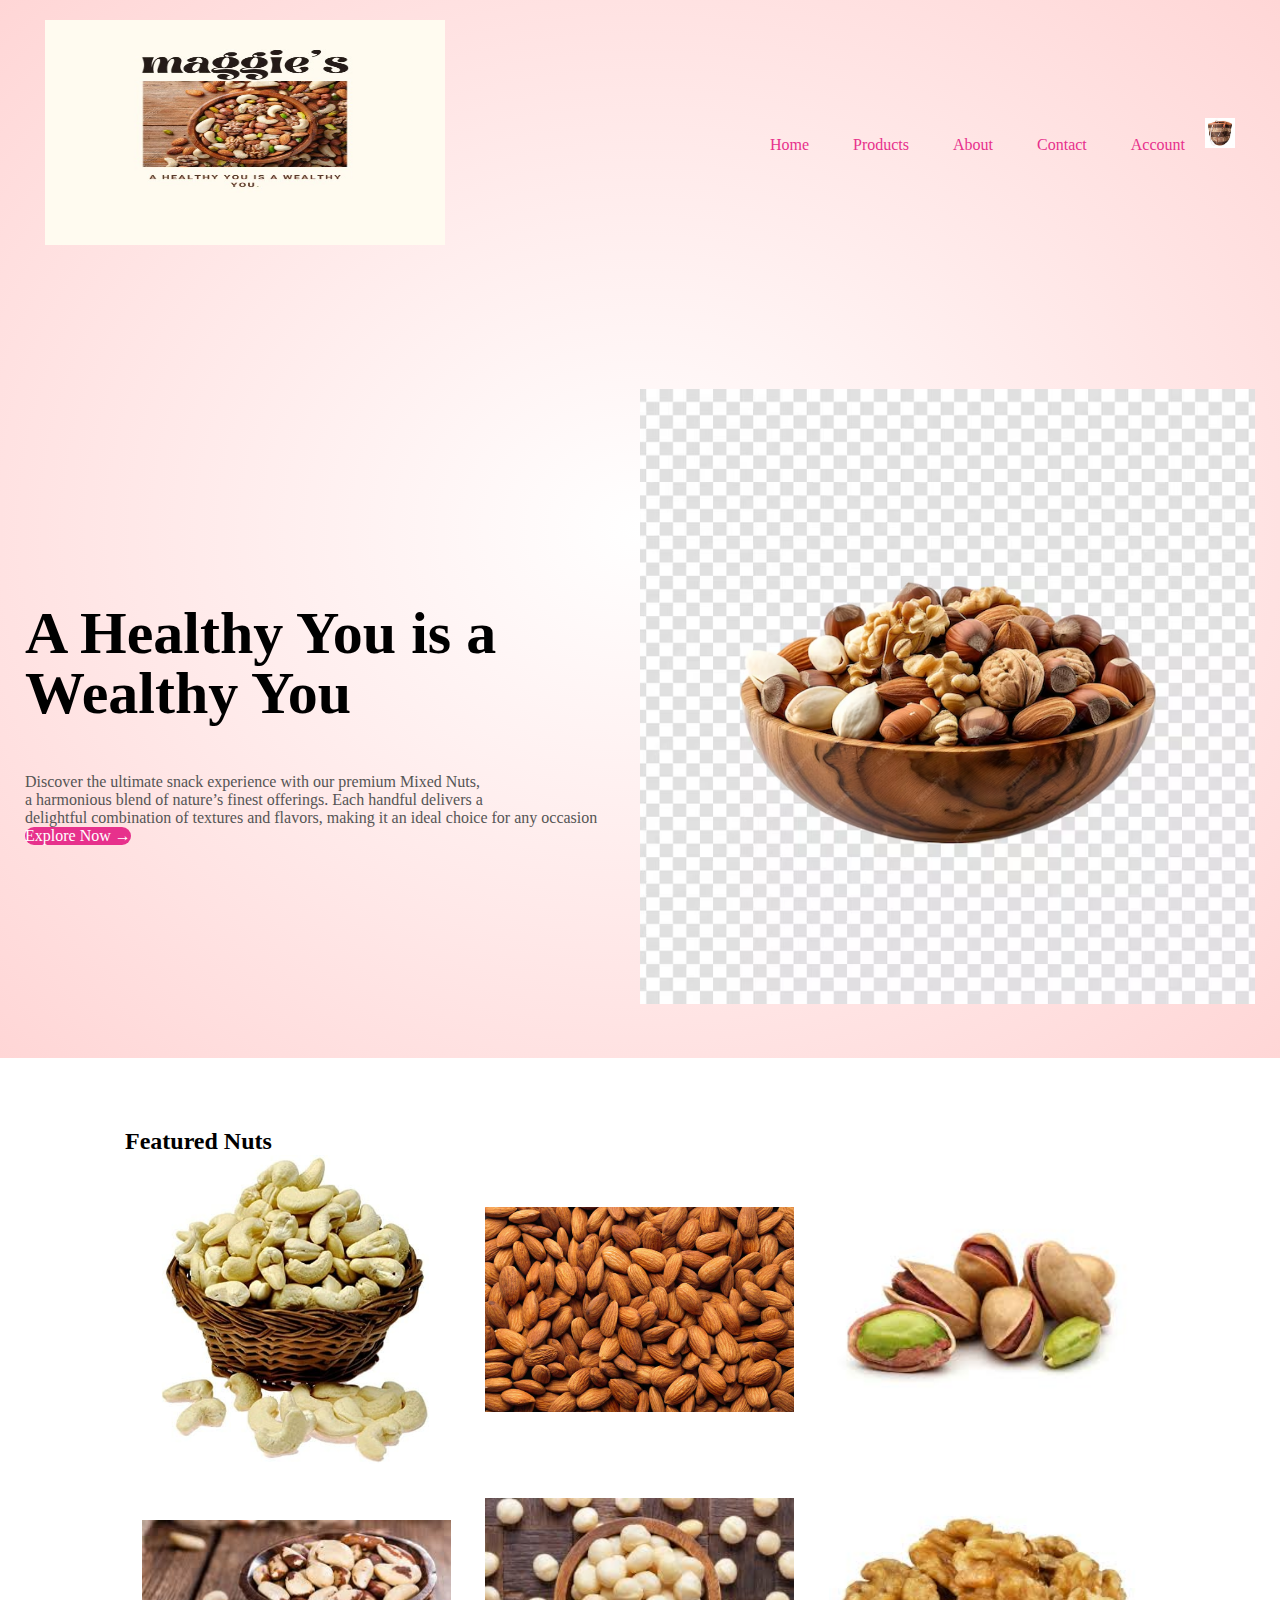
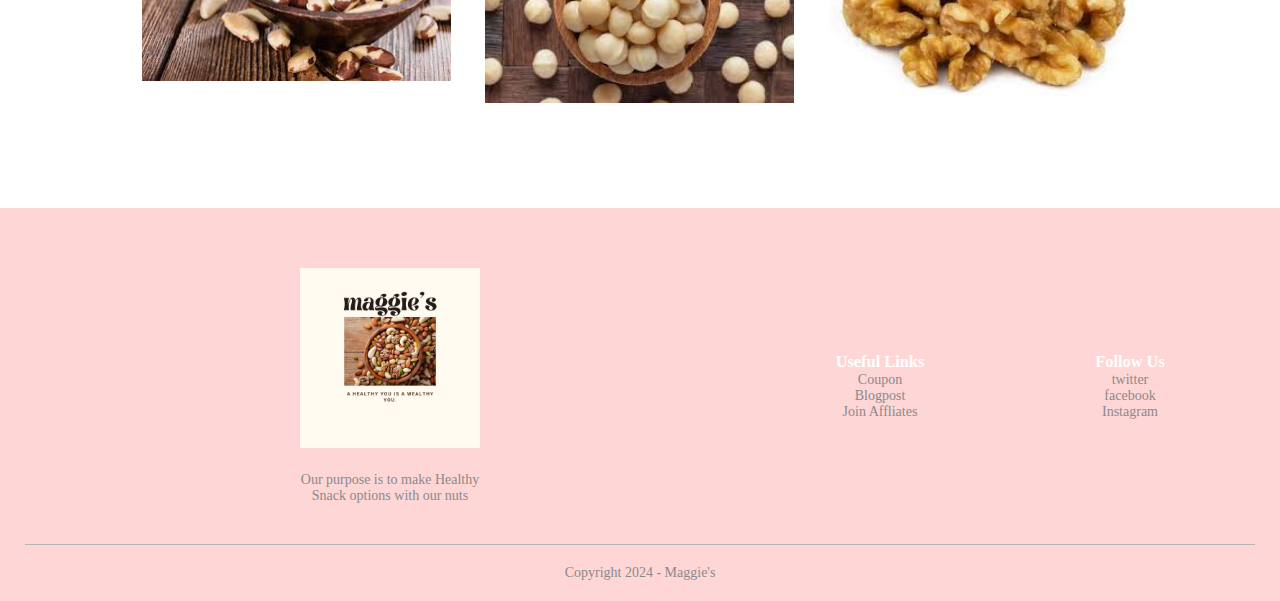
==== commit 246d6823: "Update" ====
--- a/index.html
+++ b/index.html
@@ -45,7 +45,7 @@
 
         </div>
         </div>
-<!-----------------------featured-types-------------------->
+<!-----------------------featured types-------------------->
 
         <div class="types">
             
@@ -89,6 +89,7 @@
                     <div class="footer-col">
                         <h3>Useful Links</h3>
                         <ul>
+                            <li>Coupon</li>
                             <li>Blogpost</li>
                             <li>Join Affliates</li>
                         </ul>
